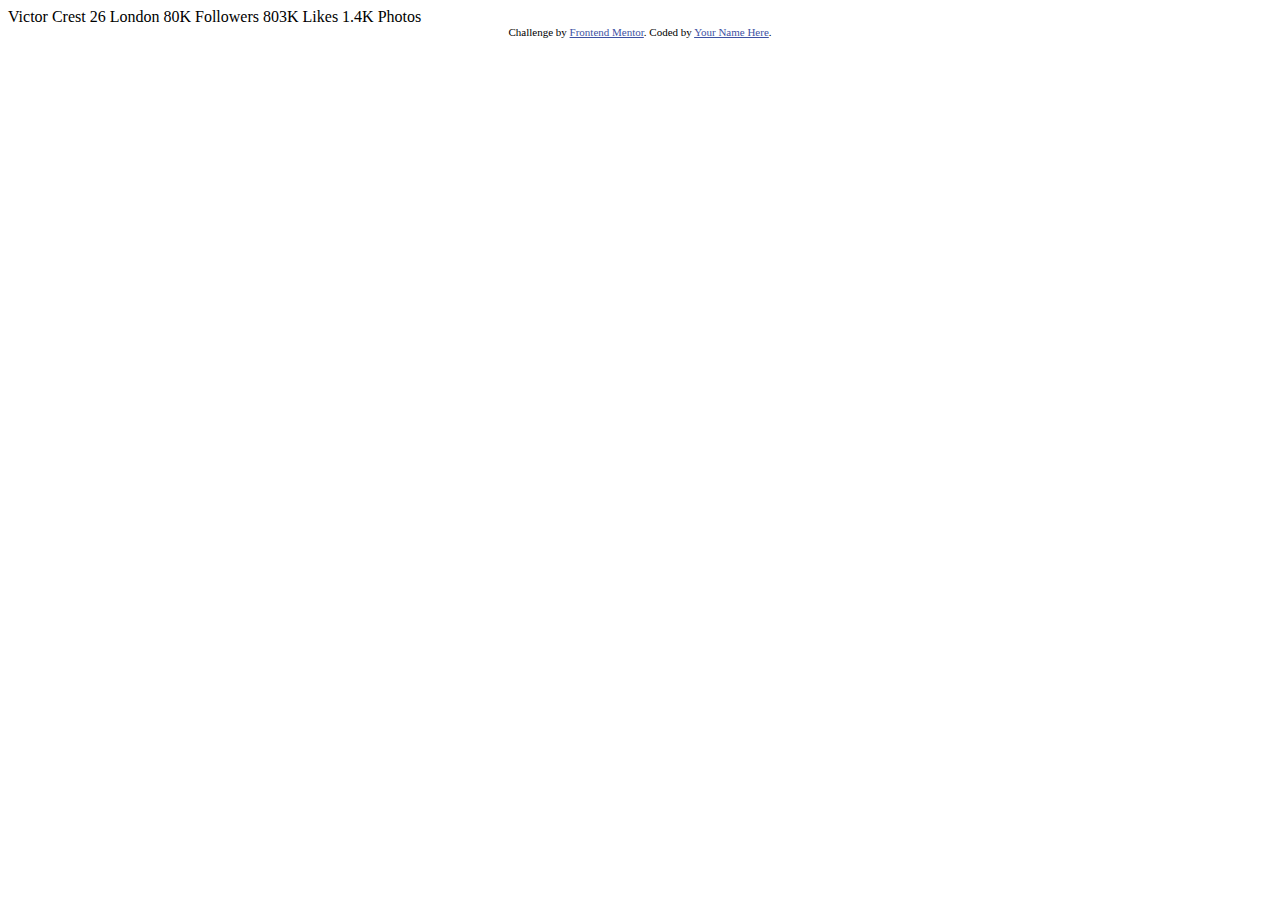
==== index.html @ a71fd80f "First commit for this profile card component challenge" ====
<!DOCTYPE html>
<html lang="en">
<head>
  <meta charset="UTF-8">
  <meta name="viewport" content="width=device-width, initial-scale=1.0"> <!-- displays site properly based on user's device -->

  <link rel="icon" type="image/png" sizes="32x32" href="./images/favicon-32x32.png">
  
  <title>Frontend Mentor | Profile card component</title>

  <!-- Feel free to remove these styles or customise in your own stylesheet 👍 -->
  <style>
    .attribution { font-size: 11px; text-align: center; }
    .attribution a { color: hsl(228, 45%, 44%); }
  </style>
</head>
<body>
  Victor Crest
  26
  London

  80K
  Followers

  803K
  Likes

  1.4K
  Photos
  <div class="attribution">
    Challenge by <a href="https://www.frontendmentor.io?ref=challenge" target="_blank">Frontend Mentor</a>. 
    Coded by <a href="#">Your Name Here</a>.
  </div>
</body>
</html>
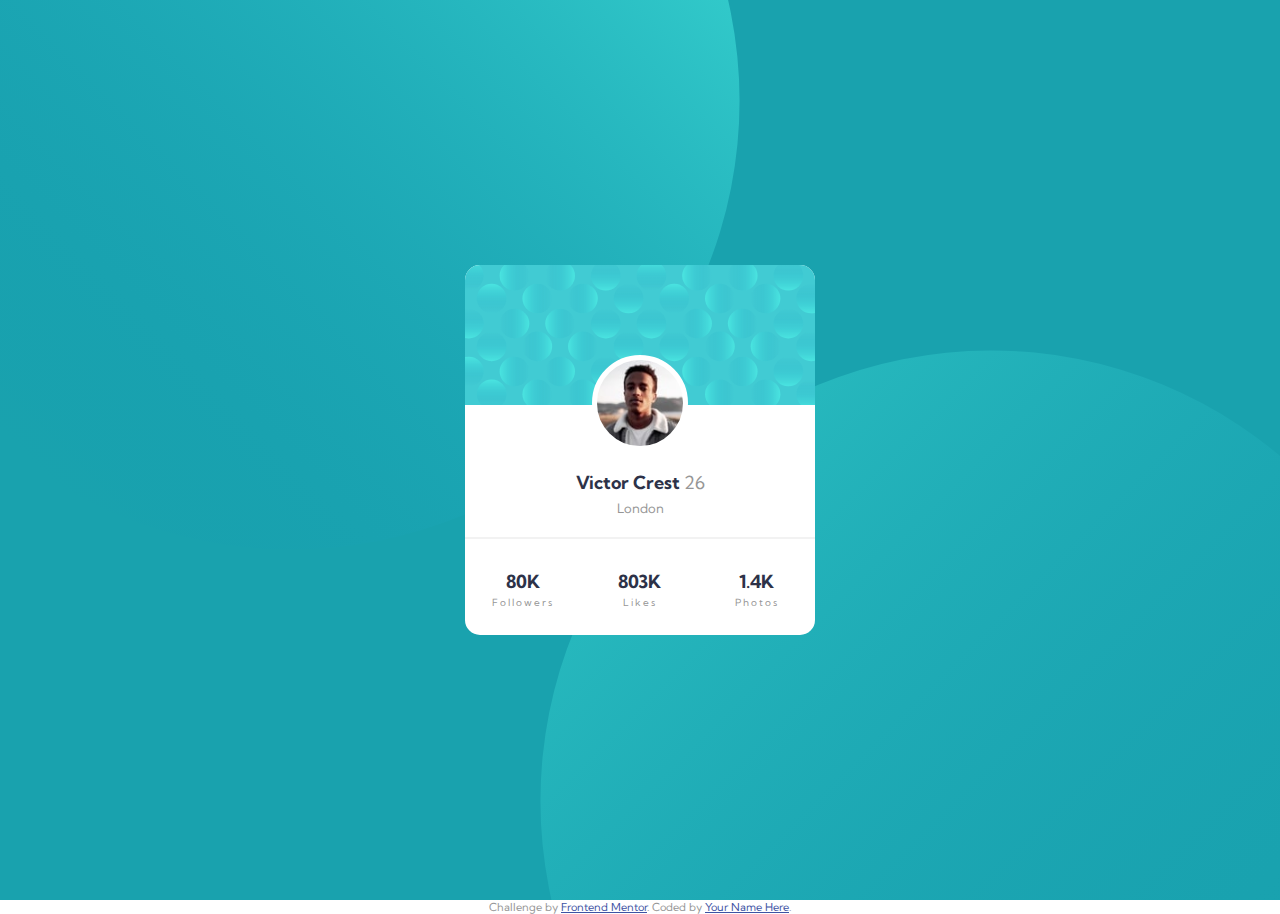
==== commit 80be3909: "Removed App folder to be simplest with Vercel deployment" ====
--- a/index.html
+++ b/index.html
@@ -5,7 +5,9 @@
   <meta name="viewport" content="width=device-width, initial-scale=1.0"> <!-- displays site properly based on user's device -->
 
   <link rel="icon" type="image/png" sizes="32x32" href="./images/favicon-32x32.png">
-  
+  <link rel="preconnect" href="https://fonts.gstatic.com">
+  <link href="https://fonts.googleapis.com/css2?family=Kumbh+Sans:wght@300;400;700&display=swap" rel="stylesheet">
+  <link rel="stylesheet" href="./scss/style.css">
   <title>Frontend Mentor | Profile card component</title>
 
   <!-- Feel free to remove these styles or customise in your own stylesheet 👍 -->
@@ -15,18 +17,31 @@
   </style>
 </head>
 <body>
-  Victor Crest
-  26
-  London
-
-  80K
-  Followers
-
-  803K
-  Likes
-
-  1.4K
-  Photos
+  <div class="main flex flex-jc-c flex-ai-c">
+    <div class="card">
+      <div class="card__top"></div>
+      <div class="card__person flex flex-ac-c flex-ai-c">
+        <div class="card__person__avatar"></div>
+        <p class="card__person__name"><strong>Victor Crest</strong> 26</p>
+        <p class="card__person__city">London</p>
+      </div>
+      <div class="card__stats">
+        <div>
+          <p class="number">80K</p>
+          <p class="label">Followers</p>
+        </div>
+        <div>
+          <p class="number">803K</p>
+          <p class="label">Likes</p>
+        </div>
+        <div>
+          <p class="number">1.4K</p>
+          <p class="label">Photos</p>
+        </div>
+      </div>
+    </div>
+  </div>
+  
   <div class="attribution">
     Challenge by <a href="https://www.frontendmentor.io?ref=challenge" target="_blank">Frontend Mentor</a>. 
     Coded by <a href="#">Your Name Here</a>.
--- a/scss/style.css
+++ b/scss/style.css
@@ -0,0 +1,140 @@
+html {
+  font-size: 100%;
+  -webkit-box-sizing: border-box;
+          box-sizing: border-box;
+}
+
+*, *::before, *::after {
+  -webkit-box-sizing: inherit;
+          box-sizing: inherit;
+}
+
+body {
+  margin: 0px;
+  padding: 0px;
+  font-family: 'Kumbh Sans', sans-serif;
+  line-height: 1.3;
+  font-size: 1.125rem;
+  font-weight: 400;
+  color: #969696;
+}
+
+strong {
+  color: #2d3248;
+  font-weight: 700;
+}
+
+.flex {
+  display: -webkit-box;
+  display: -ms-flexbox;
+  display: flex;
+}
+
+.flex-jc-sb {
+  -webkit-box-pack: justify;
+      -ms-flex-pack: justify;
+          justify-content: space-between;
+}
+
+.flex-jc-c {
+  -webkit-box-pack: center;
+      -ms-flex-pack: center;
+          justify-content: center;
+}
+
+.flex-ai-c {
+  -webkit-box-align: center;
+      -ms-flex-align: center;
+          align-items: center;
+}
+
+.flex-ac-c {
+  -ms-flex-line-pack: center;
+      align-content: center;
+}
+
+.main {
+  height: 100vh;
+  background-color: #19a2ae;
+  background-image: url(../images/bg-pattern-top.svg), url(../images/bg-pattern-bottom.svg);
+  background-position: top calc(50% - 350px) left calc(50% - 350px), top calc(50% + 350px) left calc(50% + 350px);
+  background-size: contain;
+  background-repeat: no-repeat;
+}
+
+.card {
+  background-color: white;
+  height: 370px;
+  width: 350px;
+  border-radius: 15px;
+}
+
+.card__top {
+  width: 100%;
+  height: 140px;
+  border-radius: 15px 15px 0px 0px;
+  background-image: url(../images/bg-pattern-card.svg);
+}
+
+.card__person {
+  -webkit-box-orient: vertical;
+  -webkit-box-direction: normal;
+      -ms-flex-direction: column;
+          flex-direction: column;
+  position: relative;
+  top: -50px;
+}
+
+.card__person > p {
+  margin: 3px;
+}
+
+.card__person__avatar {
+  background-image: url(../images/image-victor.jpg);
+  background-position: center;
+  background-size: contain;
+  width: 96px;
+  height: 96px;
+  border-radius: 50%;
+  border: white solid 5px;
+}
+
+.card__person__name {
+  margin-top: 20px !important;
+}
+
+.card__person__city {
+  font-size: 13px;
+  margin-bottom: 20px !important;
+}
+
+.card__stats {
+  border-top: 2px solid #f2f2f2;
+  display: -ms-grid;
+  display: grid;
+  -ms-grid-columns: (1fr)[3];
+      grid-template-columns: repeat(3, 1fr);
+  grid-auto-rows: minmax(100px, auto);
+  -webkit-box-align: center;
+      -ms-flex-align: center;
+          align-items: center;
+  justify-items: center;
+  text-align: center;
+  position: relative;
+  top: -50px;
+}
+
+.card__stats > div > p {
+  margin: 3px;
+}
+
+.card__stats > div > .number {
+  color: #2d3248;
+  font-weight: 700;
+}
+
+.card__stats > div > .label {
+  font-size: 10px;
+  letter-spacing: 2px;
+}
+/*# sourceMappingURL=style.css.map */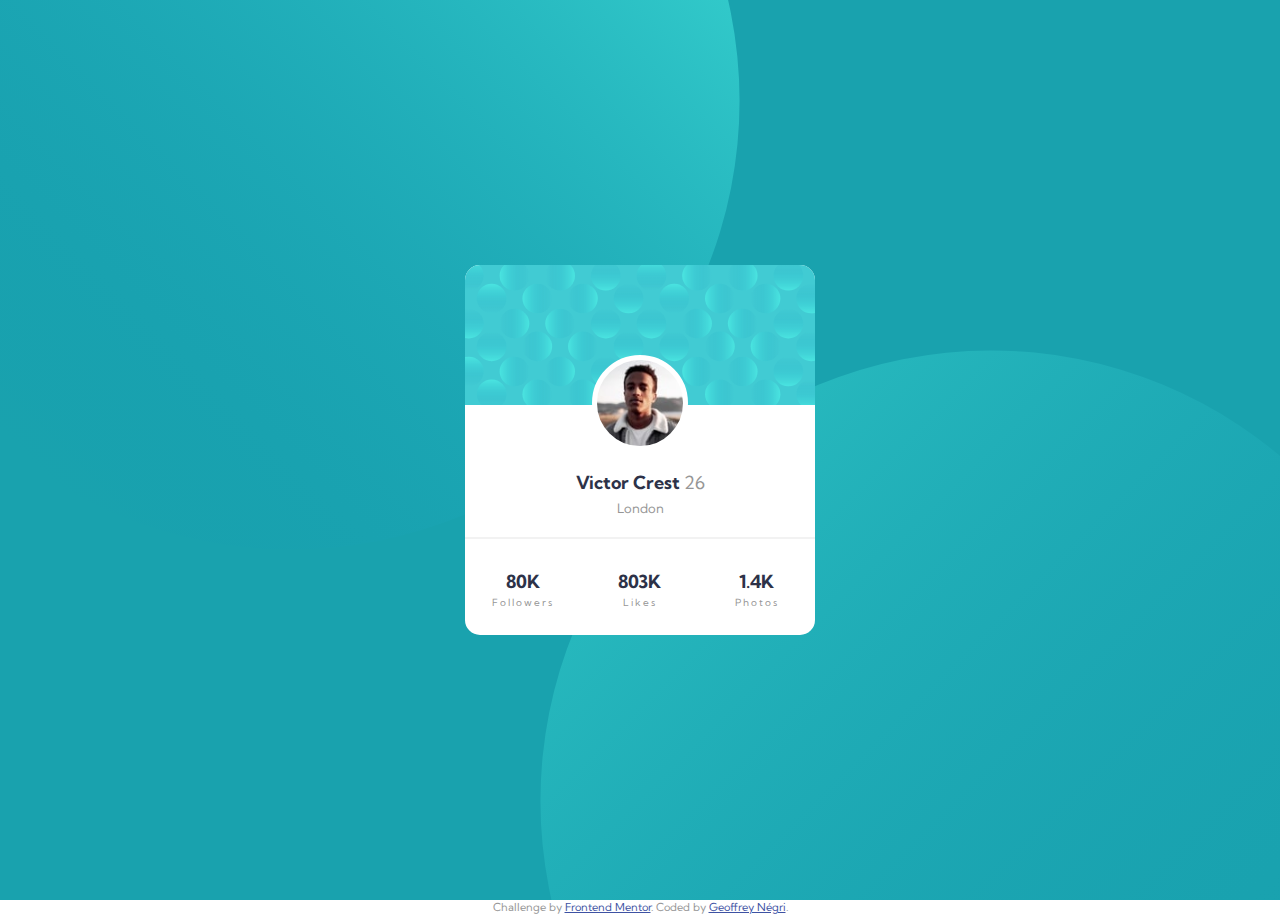
==== commit a43e17f7: "Added name and github link in attributions" ====
--- a/index.html
+++ b/index.html
@@ -44,7 +44,7 @@
   
   <div class="attribution">
     Challenge by <a href="https://www.frontendmentor.io?ref=challenge" target="_blank">Frontend Mentor</a>. 
-    Coded by <a href="#">Your Name Here</a>.
+    Coded by <a href="https://github.com/gnegri42">Geoffrey Négri</a>.
   </div>
 </body>
 </html>
